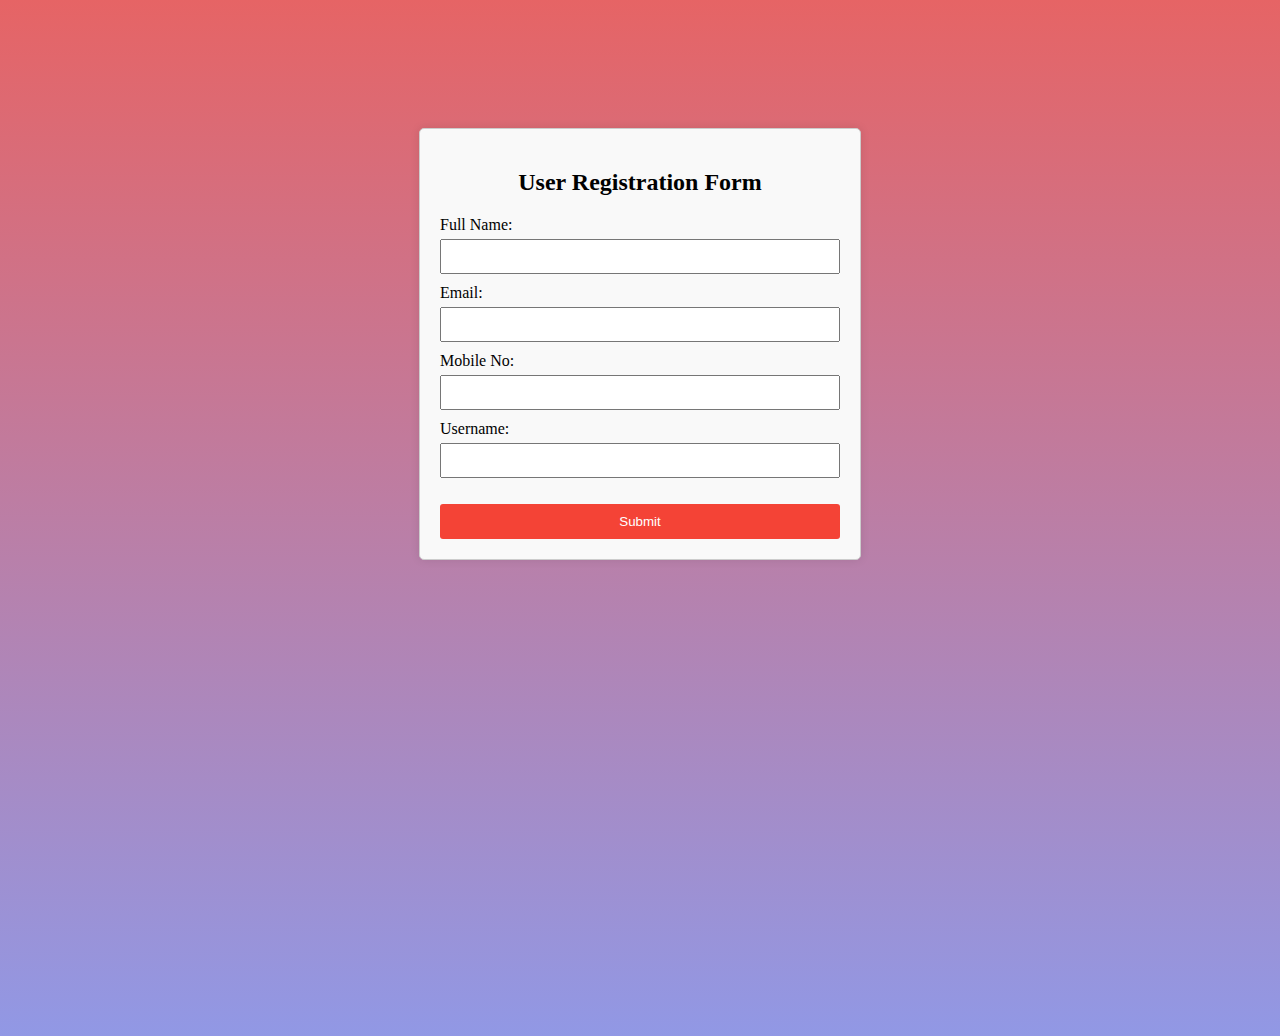
==== index.html @ e2854708 "first commit" ====
<!DOCTYPE html>
<html lang="en">
<head>
  <meta charset="UTF-8">
  <meta name="viewport" content="width=device-width, initial-scale=1.0">
  <title>User Registration</title>
  <link rel="stylesheet" href="styles.css">
</head>
<body>
  <div class="container">
    <h2>User Registration Form</h2>
    <form id="registrationForm">
      <label for="fullName">Full Name:</label>
      <input type="text" id="fullName" name="fullName" required><br>
      
      <label for="email">Email:</label>
      <input type="email" id="email" name="email" required><br>
      
      <label for="mobile">Mobile No:</label>
      <input type="text" id="mobile" name="mobile" required><br>
      
      <label for="username">Username:</label>
      <input type="text" id="username" name="username" required><br>
      
      <button type="submit" class="btn danger">Submit</button>
    </form>
  </div>
  <script src="script.js"></script>
</body>
</html>
---- styles.css ----
body{
    background-image: linear-gradient(#e66465, #9198e5);
    background-repeat: no-repeat;
    background-size: cover;
    height: 100vh;
    overflow: hidden;
}
.container {
    max-width: 400px;
    margin: 50px auto;
    padding: 20px;
    border: 1px solid #ccc;
    border-radius: 5px;
    background-color: #f9f9f9;
    box-shadow: 0 0 10px rgba(0, 0, 0, 0.1);
    margin-top: 8rem;
  }
  
  h2 {
    text-align: center;
    margin-bottom: 20px;
  }
  
  label {
    display: block;
    margin-bottom: 5px;
  }
  
  input {
    width: 95%;
    padding: 8px;
    margin-bottom: 10px;
  }
  
  button {
    width: 100%;
    padding: 10px;
    color: #fff;
    border: none;
    border-radius: 3px;
    cursor: pointer;
    background-color: #f44336;
    margin-top: 1rem;
  }
  
  button:hover {
    background-color: #da190b;
  }
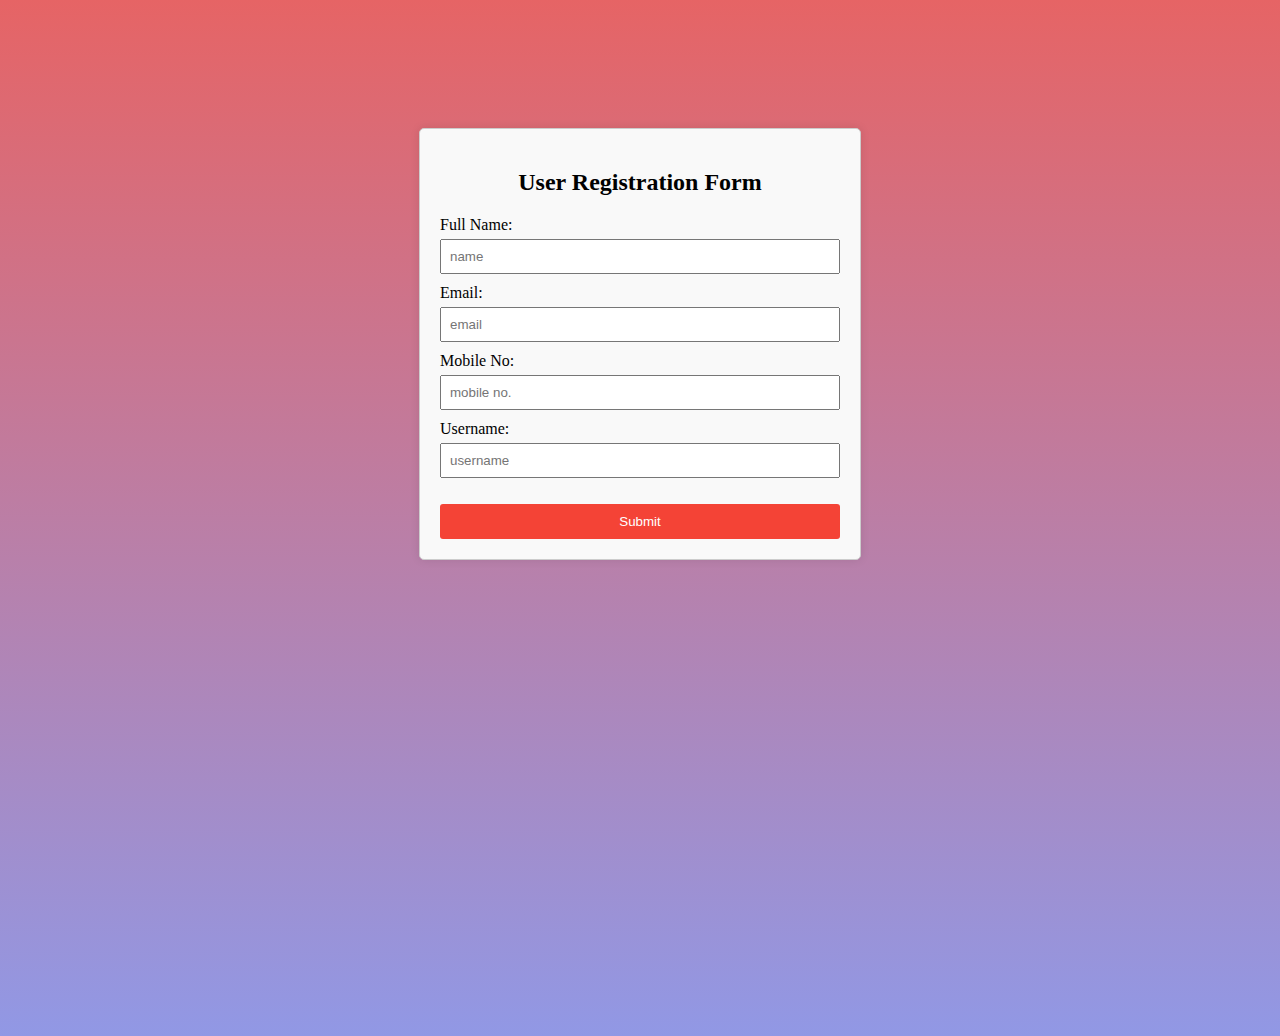
==== commit 04e425cb: "code updated" ====
--- a/index.html
+++ b/index.html
@@ -11,16 +11,16 @@
     <h2>User Registration Form</h2>
     <form id="registrationForm">
       <label for="fullName">Full Name:</label>
-      <input type="text" id="fullName" name="fullName" required><br>
+      <input type="text" id="fullName" name="fullName" required placeholder="name"><br>
       
       <label for="email">Email:</label>
-      <input type="email" id="email" name="email" required><br>
+      <input type="email" id="email" name="email" required placeholder="email"><br>
       
       <label for="mobile">Mobile No:</label>
-      <input type="text" id="mobile" name="mobile" required><br>
+      <input type="text" id="mobile" name="mobile" required placeholder="mobile no."><br>
       
       <label for="username">Username:</label>
-      <input type="text" id="username" name="username" required><br>
+      <input type="text" id="username" name="username" required placeholder="username"><br>
       
       <button type="submit" class="btn danger">Submit</button>
     </form>
